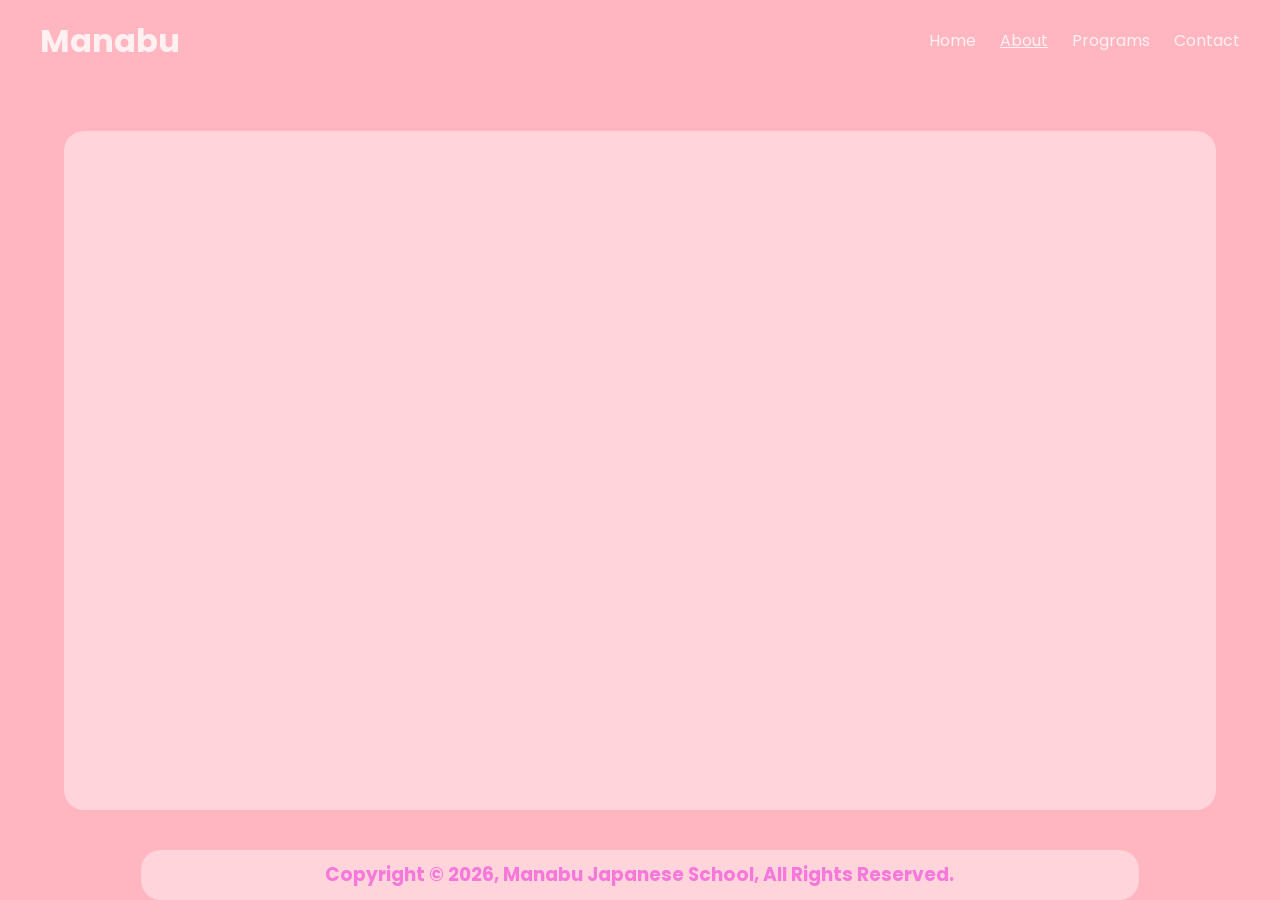
==== about.html @ 38787ab2 "Add files via upload" ====
<!DOCTYPE html>
<html lang="en">
<head>
  <meta charset="UTF-8">
  <meta name="viewport" content="width=device-width, initial-scale=1.0"> <!-- important for mobile scaling -->
  <title>Manabu School</title>
  <link href="https://fonts.googleapis.com/css2?family=Poppins:wght@300;500;700&display=swap" rel="stylesheet">
  <link rel="stylesheet" href="about.css">
  <link rel="icon" href="manabu_logo.png">
</head>
<body>

  <!-- NAV -->
  <div class="wrapper">
    <!-- NAV -->
    <nav class="navbar">
      <h2><a style="font-size: 2rem;" href="/index.html">Manabu</a></h2>
      <div class="nav-links">
        <a class="Home" href="/index.html">Home</a>
        <a class="About" href="about.html">About</a>
        <a href="programs.html">Programs</a>
        <a href="contact.html">Contact</a>
      </div>
    </nav>

    <!-- HERO -->
    <section class="hero">
      <!-- content -->
    </section>

    <!-- FOOTER -->
    <footer>
      <div class="foot">
        <h3>
          Copyright &copy; 2026, Manabu Japanese School, All Rights Reserved.
        </h3>
      </div>
    </footer>
  </div>

  <script src="JavaScript.js">
    function start(url) {
      window.open(url, '_blank');
    }
  </script>

</body>
</html>
---- about.css ----
html, body{
  height: 100%;
  margin:0;
}
* {
  margin: 0;
  padding: 0;
  box-sizing: border-box;
  font-family: 'Poppins', sans-serif;
}

body {
  background: lightpink;
  line-height: 1.6;
}

.text-top {
  color: rgb(252, 93, 120);
}

/* Sakura */
.sakura {
  position: fixed;
  top: -40px;
  width: 25px;
  height: 25px;
  background: url('sakura.png') no-repeat center;
  background-size: cover;
  pointer-events: none;
  animation: fall linear infinite;
  z-index: 9999;
}

@keyframes fall {
  0% {
    transform: translateY(0) translateX(0) rotate(0deg);
    opacity: 1;
  }
  25% {
    transform: translateY(25vh) translateX(40px) rotate(90deg);
  }
  50% {
    transform: translateY(50vh) translateX(-40px) rotate(180deg);
  }
  75% {
    transform: translateY(75vh) translateX(30px) rotate(270deg);
  }
  100% {
    transform: translateY(100vh) translateX(-30px) rotate(360deg);
    opacity: 0.7;
  }
}

/* NAVBAR */
nav {
  display: flex;
  justify-content: space-between;
  align-items: center;
  padding: 15px 30px;
  color: white;
  flex-wrap: wrap;
}

nav h2 {
  font-weight: 700;
  font-size: 1.5rem;
}

nav a {
  margin: 0 10px;
  text-decoration: none;
  color: white;
  opacity: 0.8;
  transition: 0.3s;
  font-size: 1rem;
}

nav a:hover {
  opacity: 1;

}

.Home-link {
  display: inline-flex;
  justify-content: center;
  align-items: center;
  padding: 10px 20px;
  border-radius: 30px;
  border: none;
  background: linear-gradient(90deg, #ff7eb3, #ff4f8b);
  color: white;
  cursor: pointer;
  font-weight: 500;
  transition: 0.3s;
}

.Home-link:hover {
  transform: translateY(-3px);
  box-shadow: 0 10px 20px rgba(255, 79, 139, 0.4);
}

/* HERO BOX */
.hero {
  margin: 20px auto;
  margin-top: 50px;
  width: 90%;
  max-width: 1200px;
  background: rgb(255, 213, 219);
  backdrop-filter: blur(15px);
  border-radius: 20px;
  padding: 30px;
  display: flex;
  justify-content: space-between;
  align-items: center;
  flex-wrap: wrap;
  color: #333;
}

/* TEXT */
.hero-text {
  flex: 1 1 300px;
  padding: 10px;
}

.hero-text h1 {
  font-size: 2.5rem;
  line-height: 1.3;
}

.hero-text p {
  margin: 15px 0;
  opacity: 0.8;
  font-size: 1rem;
}


/* STATS */
.stats {
  display: flex;
  gap: 20px;
  margin-top: 20px;
  flex-wrap: wrap;
}

.stats div {
  font-size: 1rem;
}

/* IMAGES */
.hero-img {
  flex: 1 1 300px;
  display: flex;
  justify-content: center;
  gap: 20px;
  flex-wrap: wrap;
}

.hero-img img {

  width: 280px;
  height: auto;
  border-radius: 50%;
  border: 5px solid white;
  transition: 0.3s;
}

.hero-img img:hover {
  transform: scale(1.05);
}

/* RESPONSIVE BREAKPOINTS */
@media (max-width: 900px) {
  .hero {
    flex-direction: column;
    text-align: center;
  }

  .hero-text h1 {
    font-size: 2rem;
  }

  .hero-img {
    margin-top: 20px;
    justify-content: center;   /* keep images centered */
    width: 220px;
    height: 220px;               /* let container span full width */
  }
  .foot{
    font-size: 13px;


  }

  
}

@media (max-width: 600px) {
  nav {
    flex-direction: row;       /* keep horizontal */
    justify-content: center;   /* center items */
    flex-wrap: wrap;           /* allow wrapping if too many links */
    text-align: center;
  }

  nav h2 {
    flex: 1 1 100%;            /* logo/title on its own line */
    text-align: center;
    margin-bottom: 10px;
  }

  nav a {
    display: inline-block;     /* keep links side by side */
    margin: 5px 8px;
  }

  .hero-text h1 {
    font-size: 1.6rem;
  }

  .hero-text p {
    font-size: 0.9rem;
  }

  .hero-img img {
    width: 140px;
    height: 140px;
  }

  .btn {
    padding: 10px 20px;
    font-size: 0.9rem;
  }
  .foot{
    font-size: 10px;


  }
}
@media (max-width: 400px) {
  nav {
    flex-direction: row;       /* keep horizontal */
    justify-content: center;   /* center items */
    flex-wrap: wrap;           /* allow wrapping if too many links */
    text-align: center;
  }

  nav h2 {
    flex: 1 1 100%;            /* logo/title on its own line */
    text-align: center;
    margin-bottom: 10px;
  }

  nav a {
    display: inline-block;     /* keep links side by side */
    margin: 5px 8px;
  }

  .hero-text h1 {
    font-size: 1.6rem;
  }

  .hero-text p {
    font-size: 0.9rem;
  }

  .hero-img img {
    width: 140px;
    height: 140px;
  }

  .btn {
    padding: 10px 20px;
    font-size: 0.9rem;
  }
  .foot{
    font-size: 8px;


  }
}



/* Apply hover effect permanently on devices without hover (mobile/tablet) */
@media (hover: none) {
  .hero-img img {
    transform: scale(1.05);
  }
}


.About{
  text-decoration: underline;
  text-decoration-color: white;
}

.nav-links a:hover{
  text-decoration: underline;
  text-decoration-color: white;
}

.foot{
  background: rgb(255, 213, 219);
  max-width: 78%;
  text-align: center;
  margin: 20px auto 0px;
  border-radius: 20px;
  padding: 10px;
  color: rgb(246, 120, 219);
  
}

.wrapper{
  min-height: 100%;
  display: flex;
  flex-direction: column;
}
.hero{
  flex:1;
}
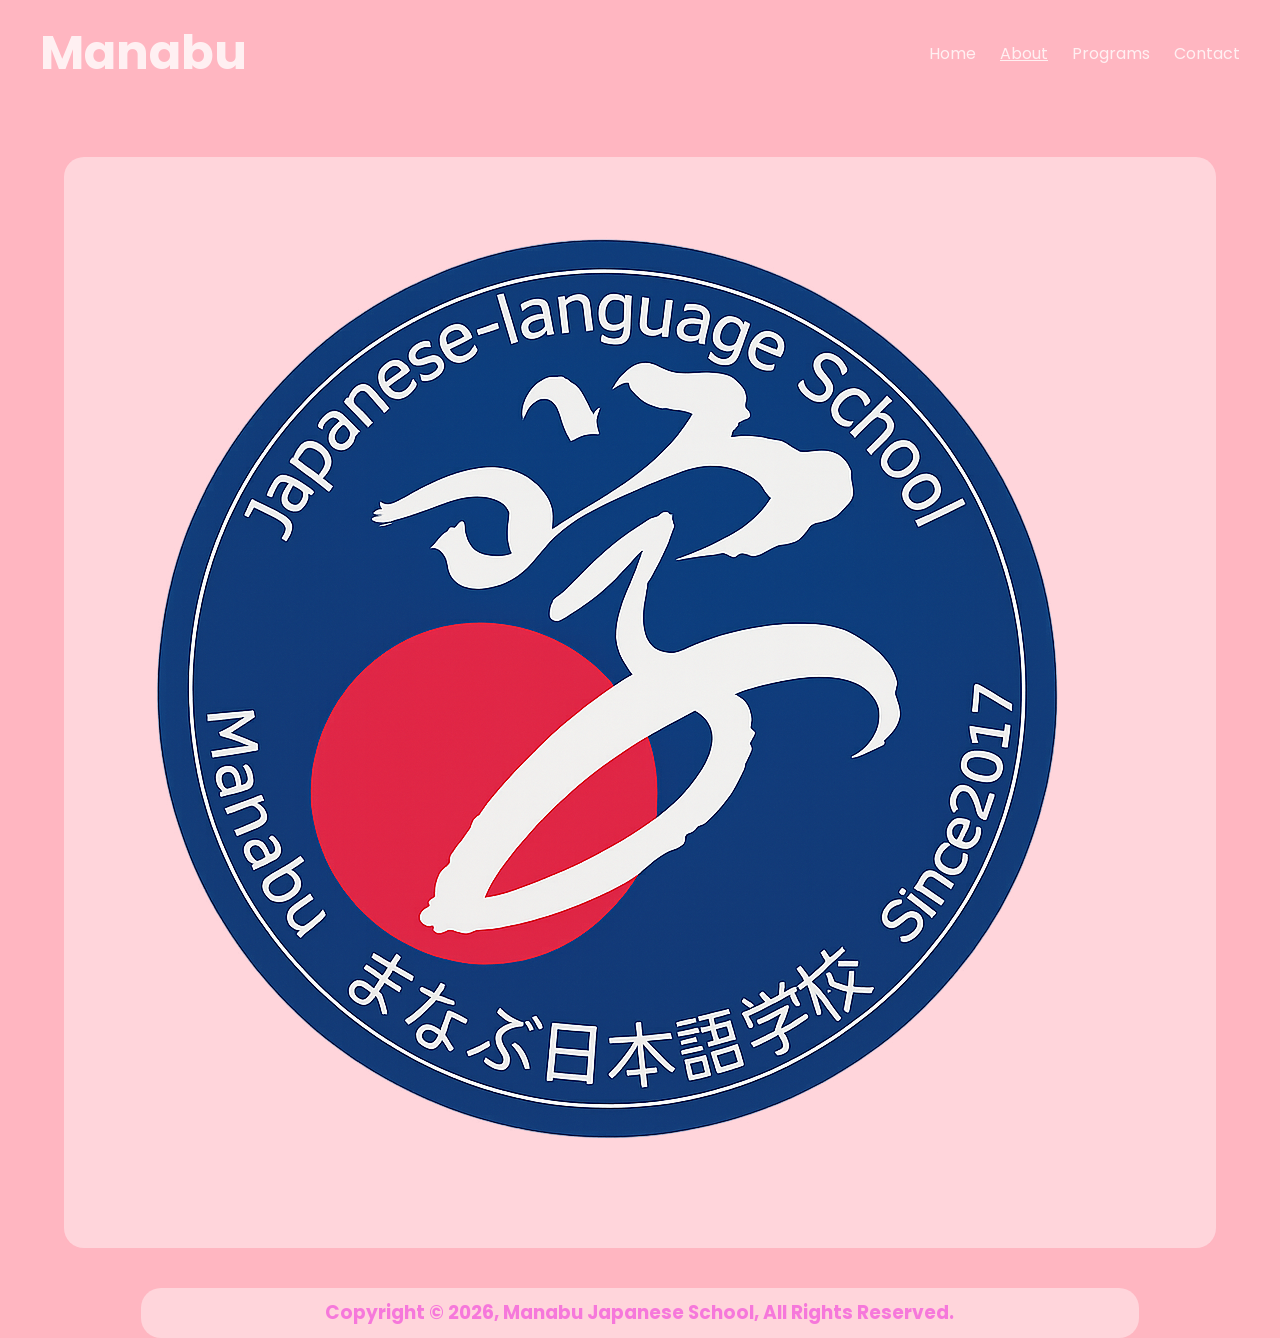
==== commit af364444: "update" ====
--- a/about.html
+++ b/about.html
@@ -14,9 +14,9 @@
   <div class="wrapper">
     <!-- NAV -->
     <nav class="navbar">
-      <h2><a style="font-size: 2rem;" href="/index.html">Manabu</a></h2>
+      <h2><a style="font-size: 3rem;" href="../index.html">Manabu</a></h2>
       <div class="nav-links">
-        <a class="Home" href="/index.html">Home</a>
+        <a class="Home" href="../index.html">Home</a>
         <a class="About" href="about.html">About</a>
         <a href="programs.html">Programs</a>
         <a href="contact.html">Contact</a>
@@ -26,6 +26,9 @@
     <!-- HERO -->
     <section class="hero">
       <!-- content -->
+       <div class="left">
+        <img src="manabu_logo.png" alt="">
+       </div>
     </section>
 
     <!-- FOOTER -->
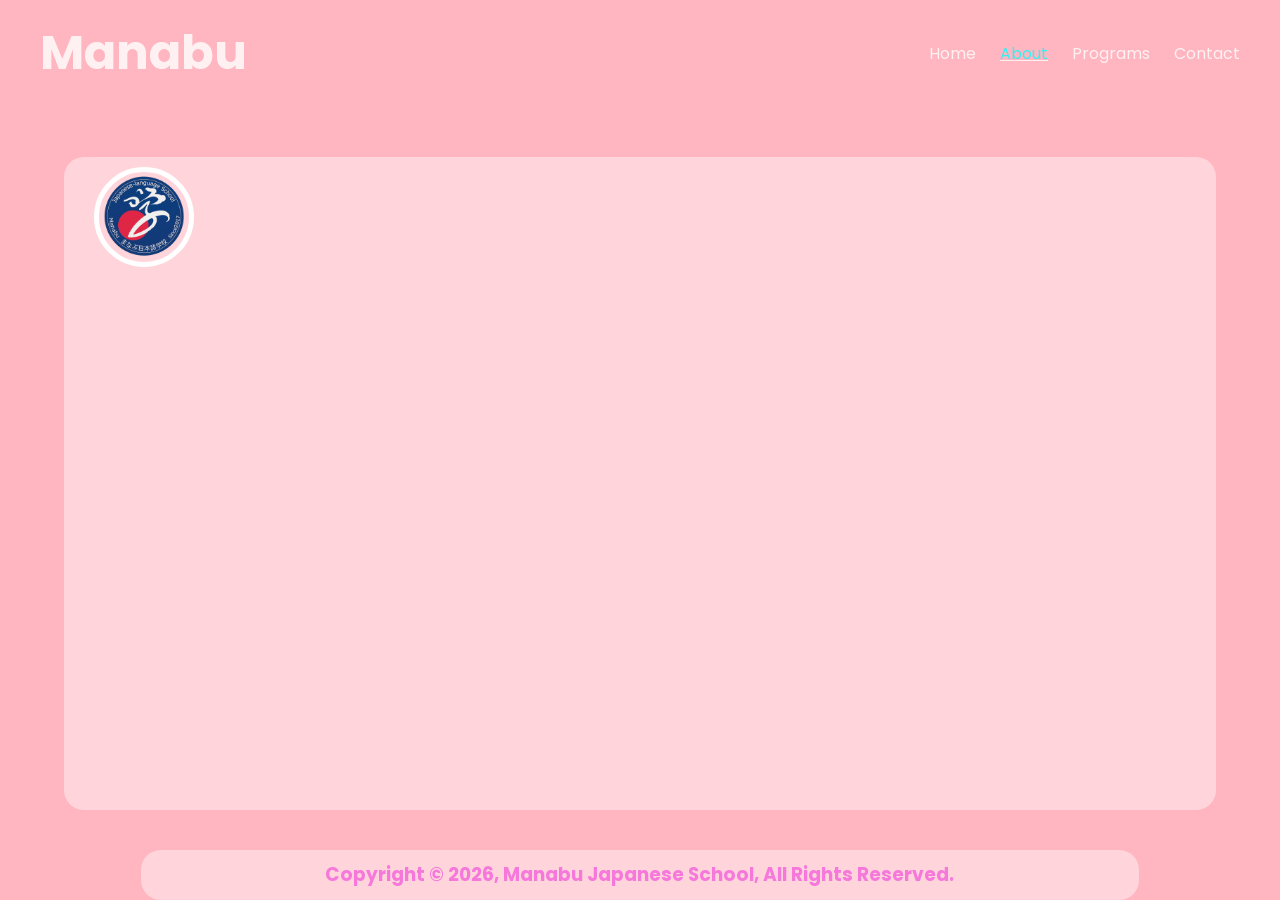
==== commit 33993808: "Add files via upload" ====
--- a/about.html
+++ b/about.html
@@ -14,9 +14,9 @@
   <div class="wrapper">
     <!-- NAV -->
     <nav class="navbar">
-      <h2><a style="font-size: 3rem;" href="../index.html">Manabu</a></h2>
+      <h2><a style="font-size: 3rem;" href="index.html">Manabu</a></h2>
       <div class="nav-links">
-        <a class="Home" href="../index.html">Home</a>
+        <a class="Home" href="index.html">Home</a>
         <a class="About" href="about.html">About</a>
         <a href="programs.html">Programs</a>
         <a href="contact.html">Contact</a>
--- a/about.css
+++ b/about.css
@@ -104,7 +104,7 @@
   margin: 20px auto;
   margin-top: 50px;
   width: 90%;
-  max-width: 1200px;
+  max-width: 2200px;
   background: rgb(255, 213, 219);
   backdrop-filter: blur(15px);
   border-radius: 20px;
@@ -190,6 +190,13 @@
 
 
   }
+  .left img{
+      left: 10px;
+      top: 0;
+      margin-right: 10px;
+      width: 80px;
+      height: 80px;
+    }
 
   
 }
@@ -232,9 +239,17 @@
   }
   .foot{
     font-size: 10px;
-
-
-  }
+  }
+  
+  .left img{
+      left: 10px;
+      top: 0;
+      margin-right: 10px;
+      width: 80px;
+      height: 80px;
+    }
+
+    
 }
 @media (max-width: 400px) {
   nav {
@@ -292,6 +307,7 @@
 .About{
   text-decoration: underline;
   text-decoration-color: white;
+  color: cyan;
 }
 
 .nav-links a:hover{
@@ -311,10 +327,25 @@
 }
 
 .wrapper{
-  min-height: 100%;
+  min-height: 100vh;
   display: flex;
   flex-direction: column;
 }
 .hero{
   flex:1;
-}+}
+
+.left{
+  position: relative;
+}
+
+.left img{
+  position: fixed;
+  top:10px;
+  margin-right: 10px;
+  width: 100px;
+  height: 100px;
+  border-radius: 50%;
+  border: 5px solid white;
+  transition: 0.3s;
+} 
